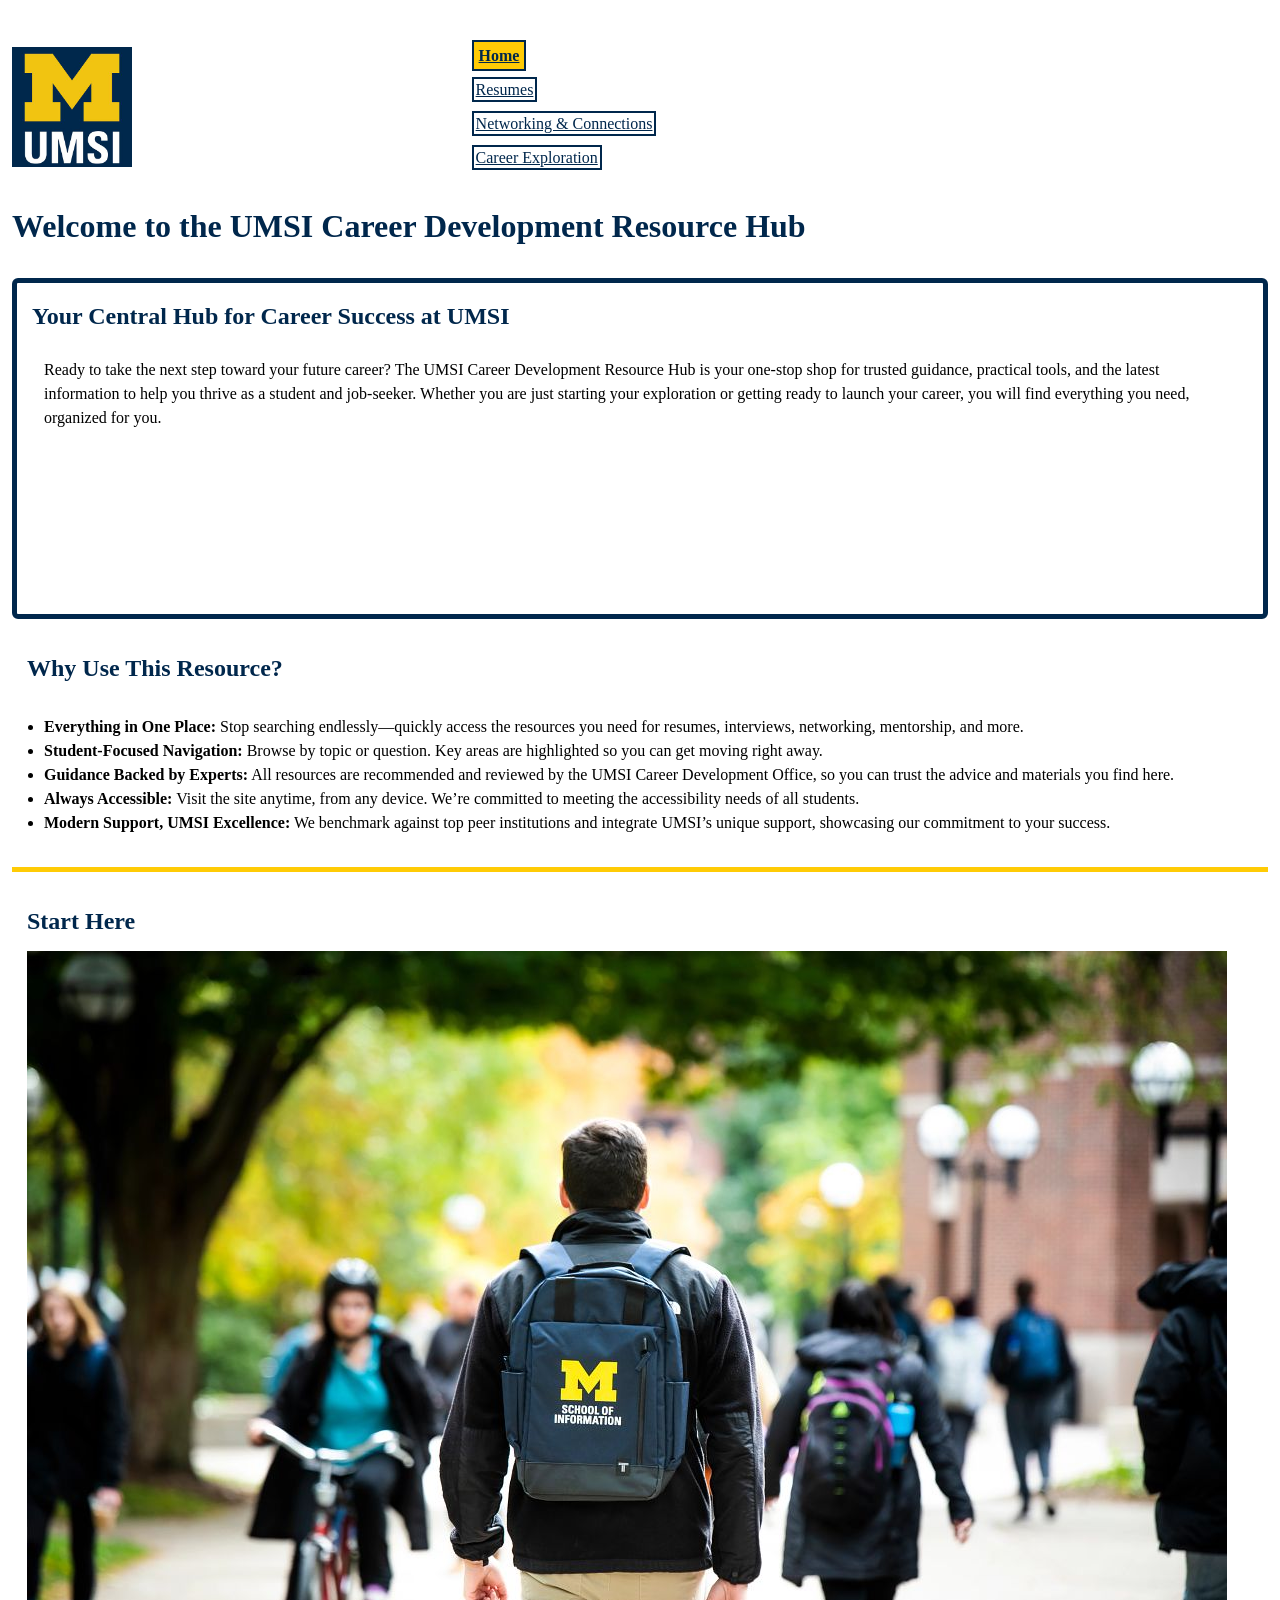
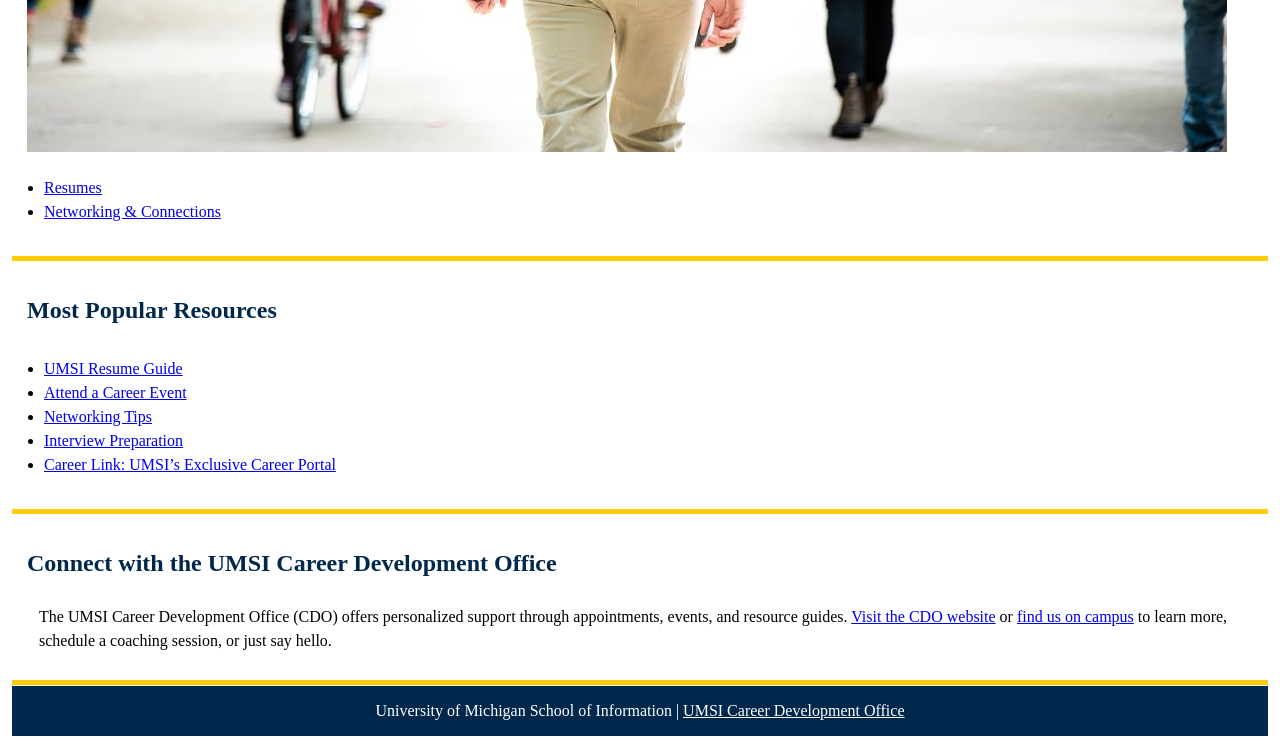
==== client_project_starter_f25-main 2/index.html @ 519ca530 "Add files via upload" ====
<!DOCTYPE html>
<html lang="en">
<head>
    <meta charset="UTF-8">
    <meta name="viewport" content="width=device-width, initial-scale=1.0">
    <link rel="stylesheet" href="css/html5reset.css">
    <link rel="stylesheet" href="css/style.css">
    <title>MSI Career Development Resource Hub</title>
</head>
<body>
<div class="skip"><a href="#main">Skip to Main Content</a></div>
    <header class="header" id="header">
        <img src="images/UMSI_signature_vertical_informal_solidblue.jpg" alt="UMSI Logo">
        <nav>
            <ul>
                <li><a href="index.html" class="active">Home</a></li>
                <li><a href="resume.html">Resumes</a></li>
                <li><a href="network_connection.html">Networking & Connections</a></li>
                <li><a href="career_exploration.html">Career Exploration</a></li>
            </ul>
        </nav>
      </header>

  <main class="container" id = "main">
  <h1>Welcome to the UMSI Career Development Resource Hub</h1>

  <section class="introduction">
      <h2>Your Central Hub for Career Success at UMSI</h2>
      <p>
        Ready to take the next step toward your future career? The UMSI Career Development Resource Hub is your one-stop shop for trusted guidance, practical tools, and the latest information to help you thrive as a student and job-seeker. Whether you are just starting your exploration or getting ready to launch your career, you will find everything you need, organized for you.
      </p>
      <iframe width="560" height="315" src="https://www.youtube.com/embed/GSjGeDYJ5Nk?si=qhxJPRTIT___x8hG" title="YouTube video player" frameborder="0" allow="accelerometer; autoplay; clipboard-write; encrypted-media; gyroscope; picture-in-picture; web-share" referrerpolicy="strict-origin-when-cross-origin" allowfullscreen></iframe>
  </section>

  <section class="why-resource">
      <h2>Why Use This Resource?</h2>
      <ul>
        <li><strong>Everything in One Place:</strong> Stop searching endlessly—quickly access the resources you need for resumes, interviews, networking, mentorship, and more.</li>
        <li><strong>Student-Focused Navigation:</strong> Browse by topic or question. Key areas are highlighted so you can get moving right away.</li>
        <li><strong>Guidance Backed by Experts:</strong> All resources are recommended and reviewed by the UMSI Career Development Office, so you can trust the advice and materials you find here.</li>
        <li><strong>Always Accessible:</strong> Visit the site anytime, from any device. We’re committed to meeting the accessibility needs of all students.</li>
        <li><strong>Modern Support, UMSI Excellence:</strong> We benchmark against top peer institutions and integrate UMSI’s unique support, showcasing our commitment to your success.</li>
      </ul>
  </section>

    <section class="start-here">
      <h2>Start Here</h2>
      <div>
        <img src="images/UMSI_CampusFall_UMSIBackpack_02.jpg" alt="A student wears a UMSI backpack in fall on the drag.">
        <ul>
            <li><a href="resume.html">Resumes</a></li>
            <li><a href="network_connection.html">Networking & Connections</a></li>
        </ul>
      </div>
      <div>
      </section>

      <section class="popular-resources">
        <h2>Most Popular Resources</h2>
        <ul>
          <li><a href="https://docs.google.com/document/d/1_1GfDJyVGIgE82MZjVhuWT_aB_2Hcj1NN62FUCXoR_o/edit?tab=t.0" target="_blank">UMSI Resume Guide</a></li>
          <li><a href="https://umich.instructure.com/courses/137916/pages/attend-an-event" target="_blank">Attend a Career Event</a></li>
          <li><a href="https://docs.google.com/document/d/18HMt79BU8ovGf9z7_P7No5tuwUS6qHNW5u0sgrepLtE/edit?tab=t.0" target="_blank">Networking Tips</a></li>
          <li><a href="https://docs.google.com/presentation/d/15n-XqsFEntdbkZz89K-ohf7Or1NnCt5CQNDG-6fh2a0/edit?usp=sharing"target="_blank">Interview Preparation</a></li>
          <li><a href="https://si-umich.12twenty.com/Login" target="_blank">Career Link: UMSI’s Exclusive Career Portal</a></li>
        </ul>
      </div>
    </section>

    <section class="connect">
      <h2>Connect with the UMSI Career Development Office</h2>
      <p>
        The UMSI Career Development Office (CDO) offers personalized support through appointments, events, and resource guides. <a href="https://umich.instructure.com/courses/137916" target="_blank">Visit the CDO website</a> or <a href="https://www.si.umich.edu/about-umsi/getting-umsi" target="_blank">find us on campus</a> to learn more, schedule a coaching session, or just say hello.
      </p>
  </section>
       
        <!-- Content taken & modified from UMGPT with the prompt, "Write me a webpage of intro content to help meet the following requirements - this is for the home page": and then pasted in the client objectives & project requirements"
        UMGPT. (2025). UMGPT ( GPT-4.1 August 25th version) [Large language model]. -->
    </main>
    <footer>
        <p>University of Michigan School of Information | <a href="https://umich.instructure.com/courses/137916">UMSI Career Development Office </a></p>
        </footer>
</body>
</html>
---- client_project_starter_f25-main 2/css/style.css ----
/* breakpoint: 402px, 874px */

/* code for hidden SKIP LINK that reveals on focus */
.skip a {
    position: absolute;
    left: -625rem;
    top: auto;
    width: 0.062rem; /*used calculator to figure out relative units*/
    height: 0.0625rem;
    /* width: 1px;
    height: 1px; */
}          
.skip a:focus {
    /* left: 10px;
    top: 25px; */
    left: 0.625rem;
    top: 1.5625rem; /*used calculator to figure out relative units*/
    width: auto;
    height: auto;
    color: #00274C;
    background-color: #FFFFFF;
    font-weight: bold;
    padding: 10px;
}

/* code for HEADER/NAV BAR */
header {
    display: grid;
    grid-template-columns: 35% 65%;
    gap: 0.1875rem; /*used calculator to figure out relative units*/
    font-size: 1rem;
    /* gap: 3px;
    font-size: 16px; */
    align-items: center;
}

header img {
    width: 7.5rem; /*used calculator to figure out relative units*/
    /* width: 120px; */
    height: auto;
}

nav {
    margin-top: 0.9375rem; /*used calculator to figure out relative units*/
    margin-bottom: 0.9375rem;
    /* margin-top: 15px;
    margin-bottom: 15px; */
}

nav a {
   border: solid #00274C 0.125rem;
    /* border: solid #00274C 2px; */
    color: #00274C;
    padding: 0.125rem;
    /* padding: 2px; */
}

nav li {
    padding: 0.3125rem;
    /* padding: 5px; */
}

nav a.active {
    background-color: #FFCB05;
    color: #00274C;
    font-weight: bold;
    padding: 0.3125rem;
    /* padding: 5px; */
}

/* code for CONTAINER GRID on pages */
.container {
    display: grid;
    grid-template-columns: 1fr 1fr; 
    gap: 1rem;
}

.container section ol, .container section ul {
    padding: 0.3125rem;
    /* padding: 5px; */
}

.container img {
    grid-column: 1/-1;
}

/* code for CONTENT on all pages */
footer { 
    color: #FFFFFF;
    background-color: #00274C;
    padding: 0.75px;
    margin-top: 1.25px;
    /* padding: 12px;
    margin-top: 20px; */
    text-align: center;
}

footer a {
    color: #FFFFFF;
}

h1 {
    font-size: 2rem;
    font-family: "Atkinson Hyperlegible";
    grid-column: 1/-1;
    color: #00274C;
    /* padding-bottom: 12px; */
    padding-bottom: 0.75rem;
}

h2 {
    font-family: "Atkinson Hyperlegible";
    font-size: 1.5rem;
    color: #00274C;
    /* padding-bottom: 12px; */
    padding-bottom: 0.75rem;
}

h3 {
    font-family: "Atkinson Hyperlegible";
    font-size: 1.25rem;
    /* padding-bottom: 12px; */
    padding-bottom: 0.75rem;
}

h4 {
    font-family: "Atkinson Hyperlegible";
    font-size: 1.1rem;
}

p {
    font-family: 'Nunito Sans';
    font-size: 1rem;
    margin: 0.75rem;
    /* margin: 12px; */
}

ul {
    font-family: 'Nunito Sans';
    font-size: 1rem;
    margin: 0.75rem;
    /* margin: 12px; */
}

/* code for IMAGE/VIDEO on every page */
img, iframe { 
    max-width: 100%;
    height: auto;
}

body {
    margin: 0;
    padding: 0.75rem;
    /* padding: 12px; */
    line-height: 1.5;
}

.introduction {
    grid-column: 1/-1;
    background-color: #FFFFFF;
    /* border: 5px solid #00274C; */
    border: 0.3125rem solid #00274C;
    padding: 0.9375rem;
    border-radius: 0.375rem;
    /* padding: 15px;
    border-radius: 6px; */
}

/* code for RESUME page */
.steps, .resume-resources, .resume-faq, .how-to-communicate, .star-method {
    grid-column: 1/-1;
    background-color: white;
    /* border-bottom: 5px solid #FFCB05; */
    border-bottom: 0.3125rem solid #FFCB05;
    padding: 0.9375rem;
    /* padding: 15px; */
}


/* code for NETWORKING page */
.networking-tips, .email-examples, .tiara-method, .resources {
    grid-column: 1/-1;
    background-color: white;
    /* border-bottom: 5px solid #FFCB05; */
    border-bottom: 0.3125rem solid #FFCB05;
    padding: 0.9375rem;
    /* padding: 15px; */
}

/* code for HOME */
.why-resource, .start-here, .connect, .popular-resources {
    grid-column: 1/-1;
    background-color: white;
    /* border-bottom: 5px solid #FFCB05; */
    border-bottom: 0.3125rem solid #FFCB05;
    padding: 0.9375rem;
    /* padding: 15px; */
}


/* code for CAREER EXPLORATION */
.ai-prompts, .resources {
    grid-column: 1/-1;
    background-color: white;
    /* border-bottom: 5px solid #FFCB05; */
    border-bottom: 0.3125rem solid #FFCB05;
    padding: 0.9375rem;
    /* padding: 15px; */
}

.pathways {
    grid-column: 1/-1;
    background-color: white;
    padding: 0.9375rem;
    /* padding: 15px; */
}

.career-paths {
    grid-column: 1/-1;
    display: grid;
    grid-template-columns: 1fr 1fr;
    /* gap: 20px; */
    gap: 1.25rem;
    /* border-bottom: 5px solid #FFCB05; */
    border-bottom: 0.3125rem solid #FFCB05;
    padding: 0.9375rem;
    /* padding: 15px; */
}

.user-experience, .data-analytics, .library, .software-development {
    background-color: #9B9A6D;
    /* padding: 15px; */
    padding: 0.9375rem;
    /* border-radius: 6px; */
    border-radius: 0.375rem;
}

@media (prefers-reduced-motion: reduce) {
  * {
    animation: none;
    transition: none;
  }
}
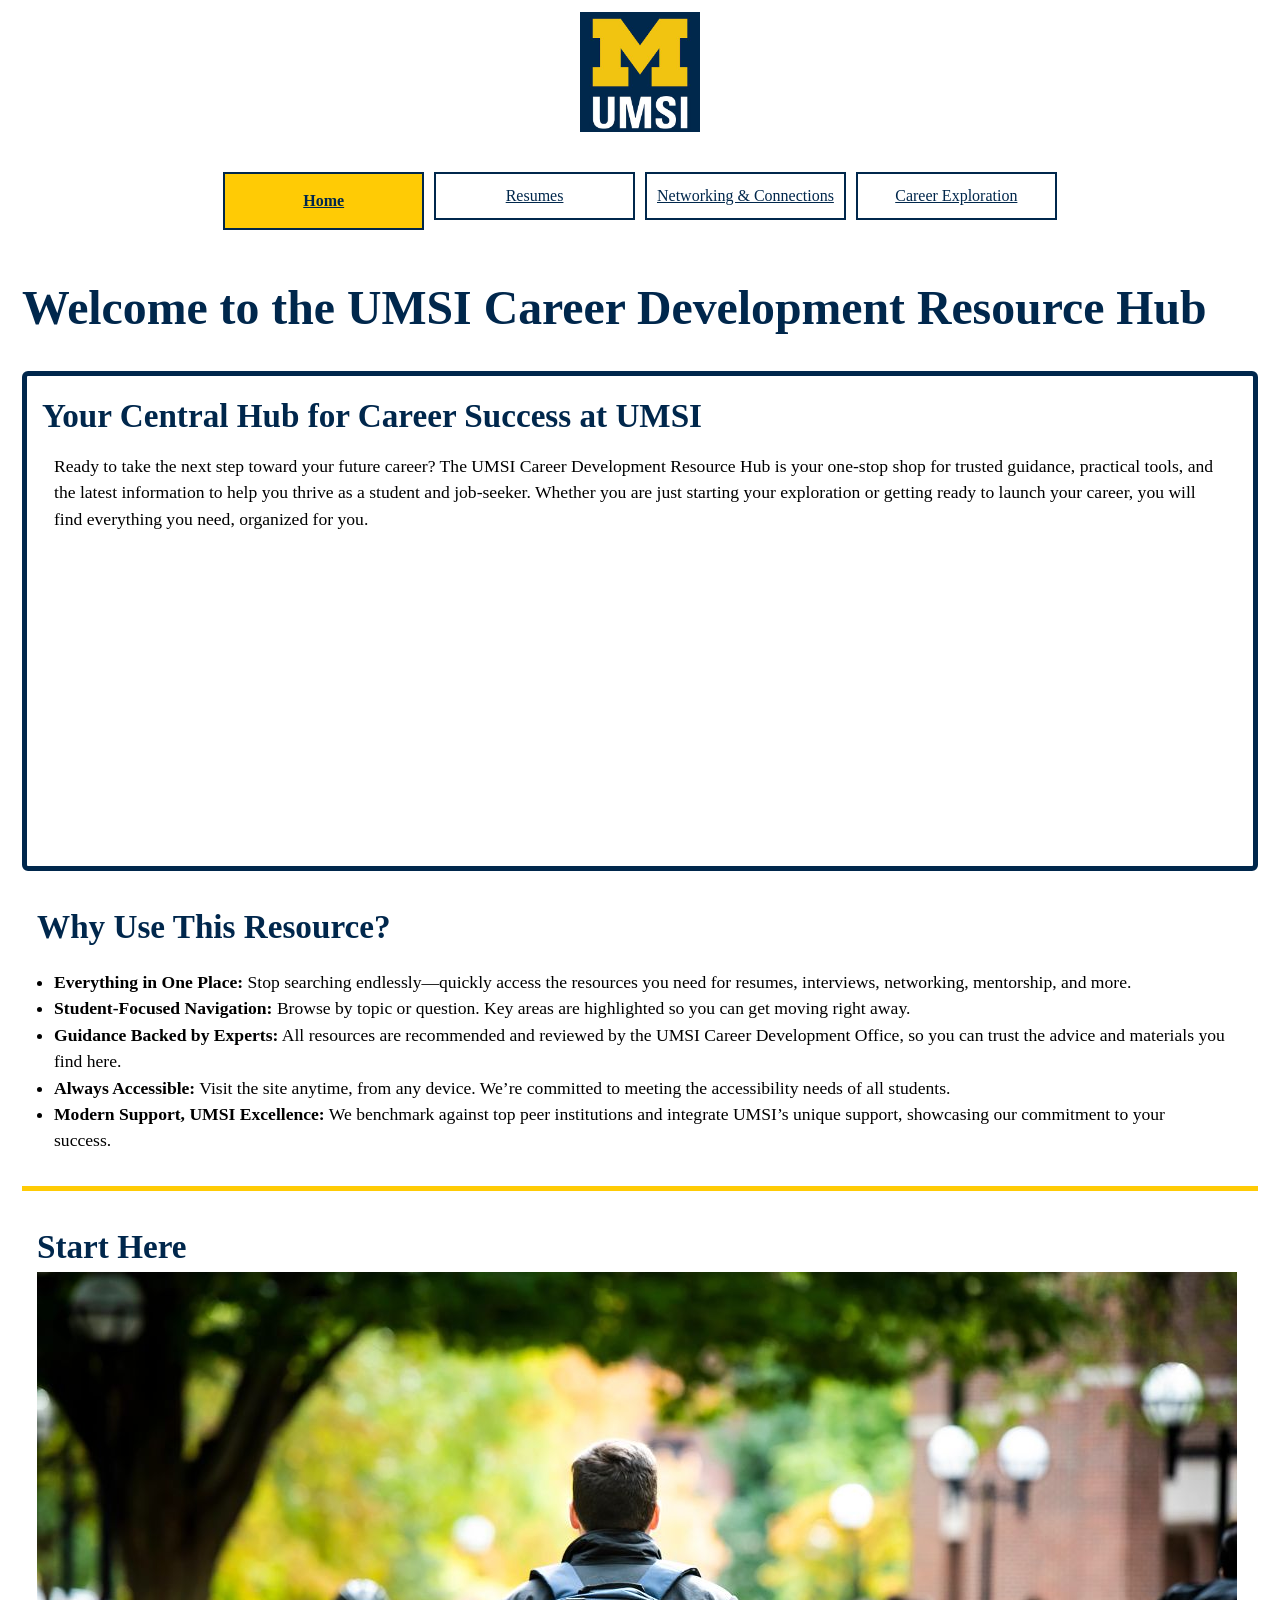
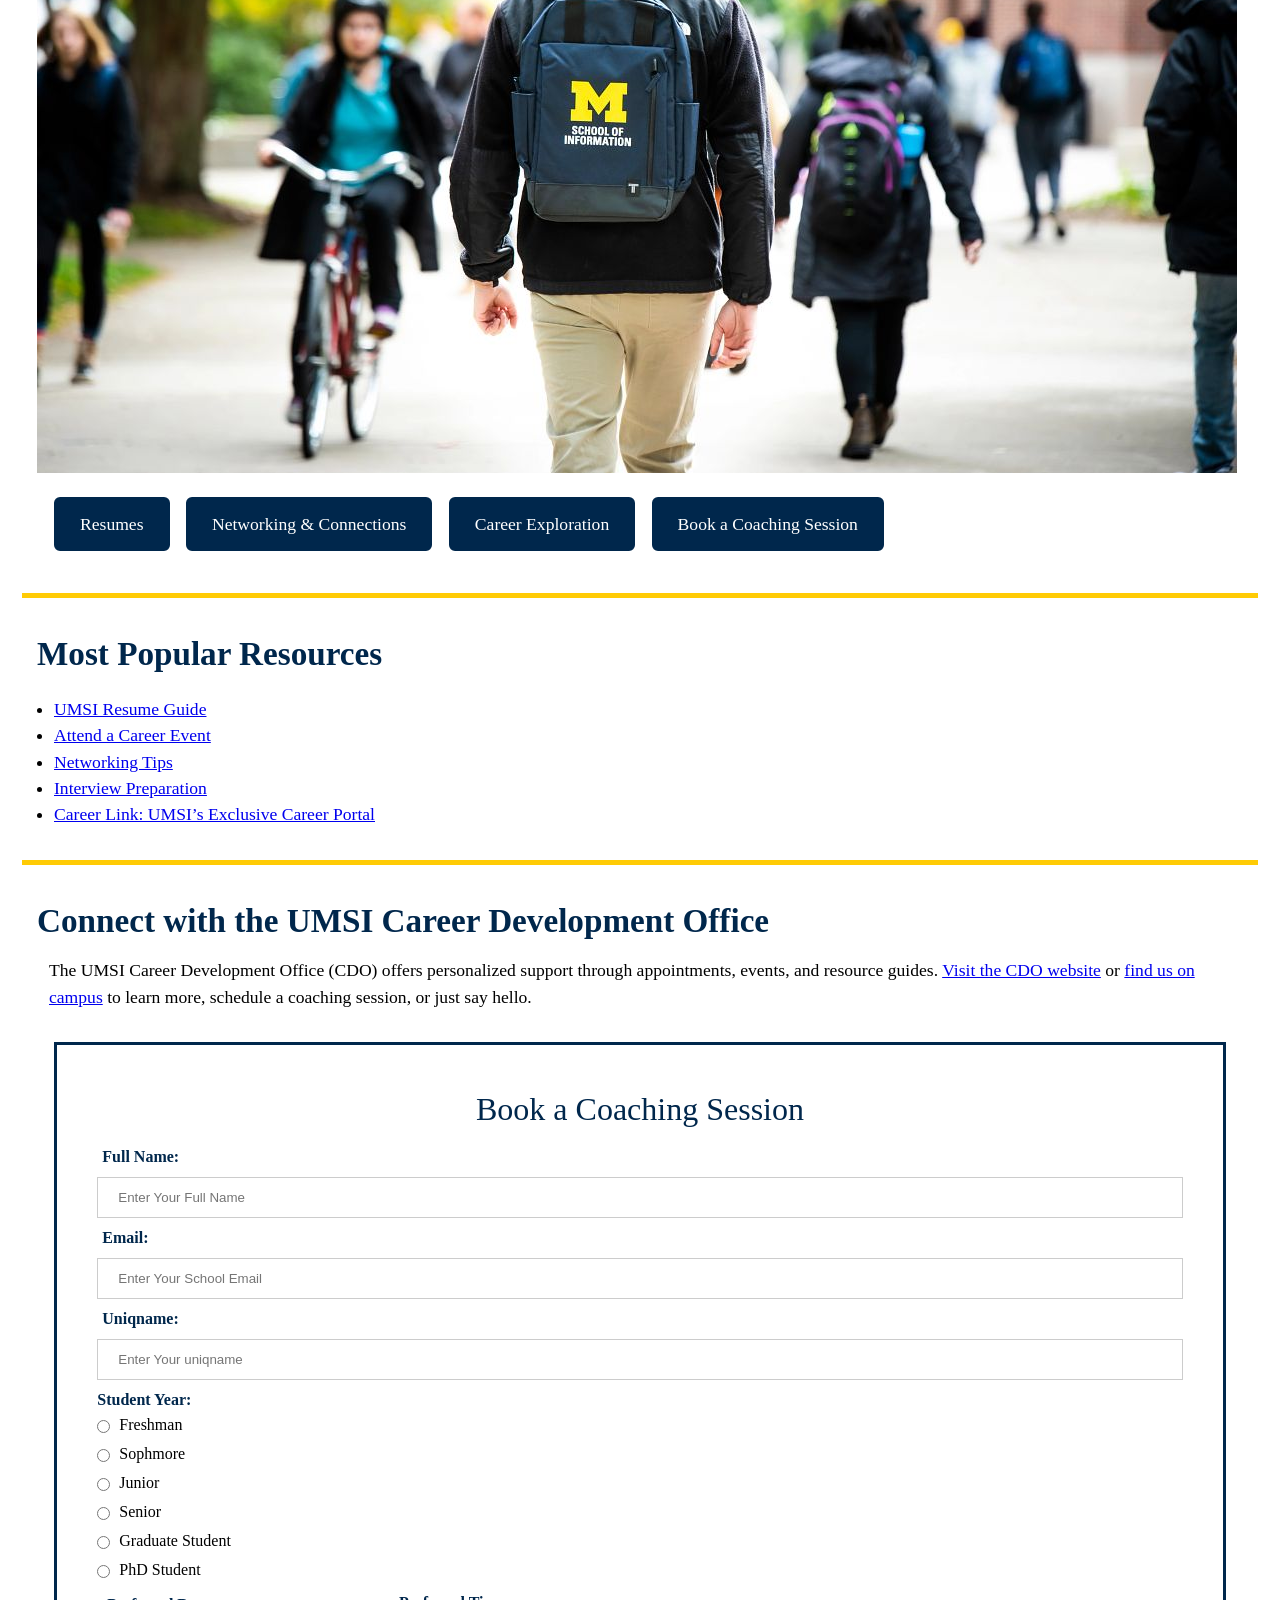
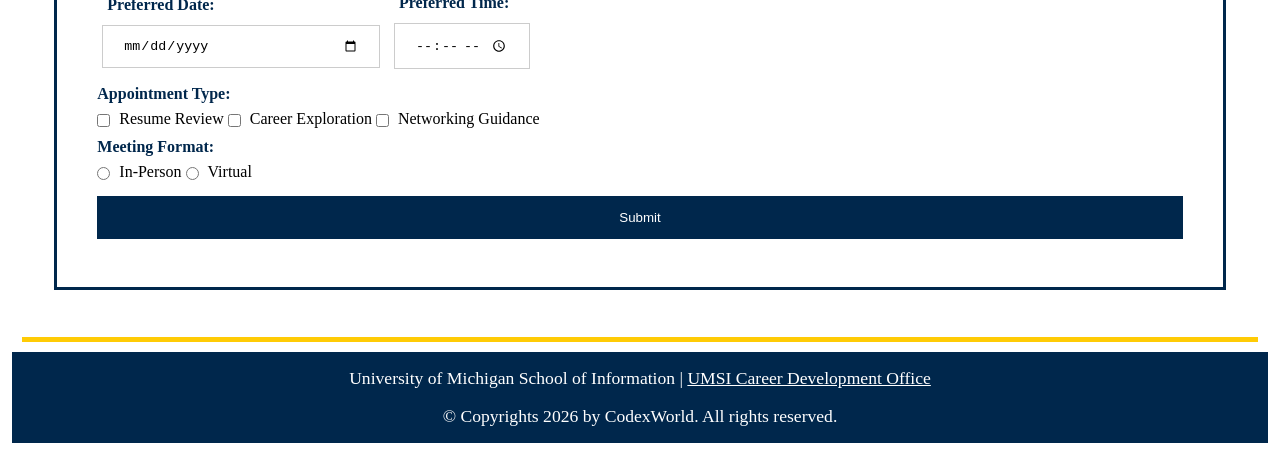
==== commit eb3f9cb2: "Add files via upload" ====
--- a/client_project_starter_f25-main 2/index.html
+++ b/client_project_starter_f25-main 2/index.html
@@ -47,10 +47,15 @@
       <h2>Start Here</h2>
       <div>
         <img src="images/UMSI_CampusFall_UMSIBackpack_02.jpg" alt="A student wears a UMSI backpack in fall on the drag.">
-        <ul>
-            <li><a href="resume.html">Resumes</a></li>
-            <li><a href="network_connection.html">Networking & Connections</a></li>
-        </ul>
+        <div class="nav-link-buttons">
+          <ul>
+              <li><a href="resume.html" class="button">Resumes</a></li>
+              <li><a href="network_connection.html" class="button">Networking & Connections</a></li>
+              <li><a href="career_exploration.html" class="button">Career Exploration</a></li>
+              <li><a href="#booking-form" class="button">Book a Coaching Session</a></li>
+
+          </ul>
+        </div>
       </div>
       <div>
       </section>
@@ -72,13 +77,104 @@
       <p>
         The UMSI Career Development Office (CDO) offers personalized support through appointments, events, and resource guides. <a href="https://umich.instructure.com/courses/137916" target="_blank">Visit the CDO website</a> or <a href="https://www.si.umich.edu/about-umsi/getting-umsi" target="_blank">find us on campus</a> to learn more, schedule a coaching session, or just say hello.
       </p>
-  </section>
        
         <!-- Content taken & modified from UMGPT with the prompt, "Write me a webpage of intro content to help meet the following requirements - this is for the home page": and then pasted in the client objectives & project requirements"
         UMGPT. (2025). UMGPT ( GPT-4.1 August 25th version) [Large language model]. -->
+
+    <form id="booking-form"
+    action="https://formspree.io/f/xbdpdero"
+    method="POST"
+    >
+    <fieldset>
+      <legend>Book a Coaching Session</legend>
+
+      <!-- ABOUT THE STUDENT -->
+
+      <div class="text">
+        <label class="label-name" for="full-name">Full Name:</label>
+        <input type="text" id="full-name" name="full-name" placeholder="Enter Your Full Name">
+
+        <label class="label-name" for="email">Email:</label>
+        <input type="email" id="email" name="email" placeholder="Enter Your School Email">
+
+        <label class="label-name" for="uniqname">Uniqname:</label>
+        <input type="text" id="uniqname" placeholder="Enter Your uniqname">
+      </div> 
+
+      <!-- STUDENT YEAR -->
+    <div class="student-year">
+      <h1 class="label-name"> Student Year:</h1><br>
+
+      <input type="radio" id="freshman" name="student-year" value="freshman">
+      <label for="freshman">Freshman</label><br>
+
+      <input type="radio" id="sophmore" name="student-year" value="sophmore">
+      <label for="sophmore">Sophmore</label><br>
+
+      <input type="radio" id="junior" name="student-year" value="junior">
+      <label for="junior">Junior</label><br>
+
+      <input type="radio" id="senior" name="student-year" value="senior">
+      <label for="senior">Senior</label><br>
+
+      <input type="radio" id="graduate-student" name="student-year" value="graduate-student">
+      <label for="graduate-student">Graduate Student</label><br>
+
+      <input type="radio" id="phd-student" name="student-year" value="phd-student">
+      <label for="phd-student">PhD Student</label><br>
+    </div> 
+
+      <!-- DATE -->
+    <div class ="date-time"> 
+      <label class="label-name" for="preferred-date">Preferred Date:</label>
+      <input type="date" id="preferred-date" name="preferred-date">
+    </div>
+
+      <!-- TIME -->
+      <div class="date-time">
+      <label class="label-name" for="preferred-time">Preferred Time:</label><br>
+      <input type="time" id="preferred-time" name="preferred-time">
+      </div>
+      
+      <!-- APPOINTMENT TYPE -->
+      <div class="appointment-type">
+        <h1 class="label-name"> Appointment Type:</h1><br>
+    
+        <input type="checkbox" id="resume-review" name="resume-review" value="resume-review">
+        <label for="resume-review">Resume Review</label>
+
+          <input type="checkbox" id="career-exploration" name="career-exploration" value="career-exploration">
+        <label for="career-exploration">Career Exploration</label>
+
+        <input type="checkbox" id="networking-guidance" name="networking-guidance" value="networking-guidance">
+        <label for="networking-guidance">Networking Guidance</label>
+      </div>
+
+       <!-- MEETING FORMAT -->
+      <div class="meeting-format">
+        <h1 class="label-name"> Meeting Format:</h1><br>
+
+      <input type="radio" id="in-person" name="in-person" value="in-person">
+      <label for="in-person">In-Person</label>
+
+      <input type="radio" id="virtual" name="virtual" value="virtual">
+      <label for="virtual">Virtual</label>
+      </div>
+      
+      <!-- SUBMIT -->
+      <input type="submit" id="submit" name="submit" value="Submit"> 
+
+  </fieldset>
+  </form>
+  </section>
+
     </main>
     <footer>
         <p>University of Michigan School of Information | <a href="https://umich.instructure.com/courses/137916">UMSI Career Development Office </a></p>
-        </footer>
+        <p>© Copyrights <span id="year"></span> by CodexWorld. All rights reserved.</p>
+        <script>
+          document.getElementById("year").innerHTML = new Date().getFullYear();
+        </script>
+    </footer>
 </body>
 </html>
--- a/client_project_starter_f25-main 2/css/style.css
+++ b/client_project_starter_f25-main 2/css/style.css
@@ -112,8 +112,6 @@
     font-family: "Atkinson Hyperlegible";
     font-size: 1.5rem;
     color: #00274C;
-    /* padding-bottom: 12px; */
-    padding-bottom: 0.75rem;
 }
 
 h3 {
@@ -240,4 +238,240 @@
     animation: none;
     transition: none;
   }
-}+}
+
+/* TABLET VIEW  */
+@media screen and (min-width: 1024px) {
+   
+/* HEADER CODE */
+    header { 
+        display: grid; 
+        grid-template-columns: 1fr;
+        gap: 0.4375rem;
+        align-items: center;
+        justify-items: center; 
+
+    }
+
+    header img { 
+        grid-row: 1;
+        margin: 0.3125px;
+        width: 7.5rem;
+    }
+
+    nav {
+        grid-row: 2;
+    }
+
+    nav ul {
+        display: grid;
+        grid-template-columns: 1fr 1fr 1fr 1fr;
+        gap: 0rem;
+        justify-content: center;
+    }
+
+    nav a {
+        display: block;
+        text-align: center;
+        padding: 0.625rem;
+        font-size: 1rem;
+    }
+
+    nav a.active {
+        padding: 0.9375rem;
+        width: auto;
+        text-align: center;
+    }
+
+/* GRID COLUMN */
+    .container {
+        display: grid;
+        grid-template-columns: 1fr 1fr 1fr 1fr;
+        margin: 0.625rem;
+    }
+
+/* FONT SIZES */
+    h1 {
+        font-size: 2.986rem;
+    }
+
+    h2 {
+        font-size: 2.074rem;
+    }
+
+    h3 {
+        font-size: 1.728rem;
+
+    }
+
+    h4 {
+        font-size: 1.44rem;
+    }
+
+    h5 {
+        font-size: 1.2rem;
+    }
+
+    p, ul, ol {
+        font-size: 1.1rem;
+    }
+
+    .introduction iframe {
+        width: 100%;
+        height: 18.75rem;
+    }
+
+    .nav-link-buttons ul{ 
+        list-style: none;
+    }
+
+    .nav-link-buttons ul li{ 
+        display: inline-block;
+    }
+
+    .button{
+        display: inline-block;
+        padding: 0.75rem 1.5rem; 
+        border-radius: 0.375rem;
+        text-decoration: none;
+        border: solid #00274C 0.125rem;
+        color: #FFFFFF;
+        background-color: #00274C;
+        margin-right: 0.75rem;
+        margin-bottom: 0.625rem;
+        font-family: "Nunito Sans";
+    }
+
+    .tiara-method-acronym {
+        display: grid;
+        grid-template-columns: 1fr 1fr 1fr;
+    }
+
+    .tiara-method-acronym h4 {
+        text-decoration: underline;
+    }
+
+    .trends, .tiara-insights, .advice, .tiara-resources, .assignments {
+        grid-column: 1/3;
+    }
+
+/* 404 PAGE CODE  */
+    .errorpage{
+        display: grid;
+        grid-template-columns: 1fr 1fr 1fr 1fr;
+        justify-items: center;
+        text-align: center;
+    }
+
+    .errorimage {
+        grid-column: 2/4;
+        width: auto;
+        height: auto;
+    }
+
+    .content{ 
+        grid-column: 1/-1;
+    }
+
+    .content h1 {
+        font-size: 3.75rem;
+    }
+
+    .content h2 { 
+        font-size: 1.875rem;
+    }
+
+    .content p {
+        font-size: 1.5625rem; 
+    }
+
+    .content li {
+        margin: 3.125rem; 
+    }
+
+
+    /* FORM */
+    /* I TOOK THE CODE FROM A LECTURE ACTIVITY IN CLASS AND MADE IT MY OWN */
+
+    .container form {
+        grid-column: 1/-1;
+        max-width: 90%;
+        margin: 2rem auto;
+        border: solid #00274C 0.1875rem;
+        padding: 2.5rem;
+    }
+
+   .container legend { 
+        text-align: center;
+        font-size: 2rem;
+        font-family: "Atkinson Hyperlegible";
+        color: #00274C;
+        /* padding-bottom: 12px; */
+        padding-bottom: 0.75rem;
+    }
+
+    .label-name {
+        display: inline;
+        width:15%;
+        font-family: 'Nunito Sans';
+        font-size: 1rem;
+        margin: 0rem;
+        color: #00274C;
+        font-weight: bold;
+    }
+
+    .container input {
+        width: 100%;
+        padding: 0.75rem 1.25rem;
+        margin: 0.5rem 0;
+        display: inline-block;
+        border: 0.0625rem solid #ccc;
+        box-sizing: border-box;
+    }
+    .container span {
+        margin-left:20%;
+        font-weight: bold;
+    }
+
+    .container textarea{
+        width: 100%;
+        height: 35vh;
+        padding: 0.75rem 1.25rem;
+        margin: 0.5rem 0;
+        display: inline-block;
+        border: 0.0625rem solid #ccc;
+        box-sizing: border-box;
+    }
+
+    .container label {
+        margin-left: 0.3125rem;
+    }
+
+    .container input[type=radio]{
+        display:inline;
+        width:inherit;
+    }
+
+    .container input[type=checkbox]{
+        display:inline-block;
+        width:inherit;
+    }
+
+    .container input[type=submit] {
+        background-color: #00274C;
+        color: white;
+        padding: 0.875rem 1.25rem;
+        margin: 0.5rem 0;
+        border: none;
+        cursor: pointer;
+        width: 100%;
+    }
+
+    .container input[type=submit]:hover {
+        opacity: 0.8;
+    }
+
+    .date-time {
+        display: inline-block;
+        margin: 0.3125rem;
+    }
